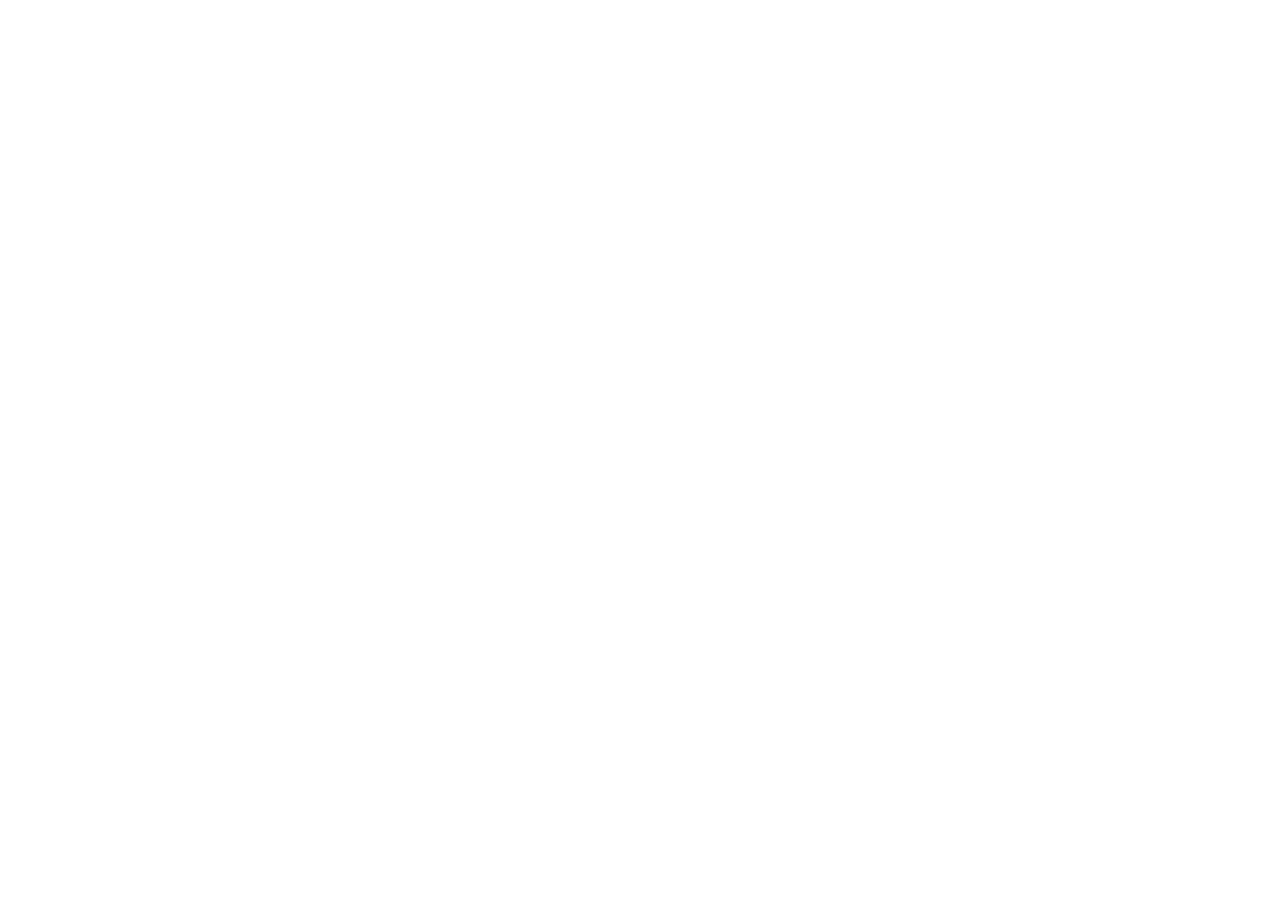
==== index.html @ a7a4b854 "konfigurasi pertama" ====
<!DOCTYPE html>
<html lang="en">
<head>
    <meta charset="UTF-8">
    <meta name="viewport" content="width=device-width, initial-scale=1.0">
    <title>Hafidz</title>

    <link rel="stylesheet" href="css/style.css">
</head>
<body>
    
</body>
</html>
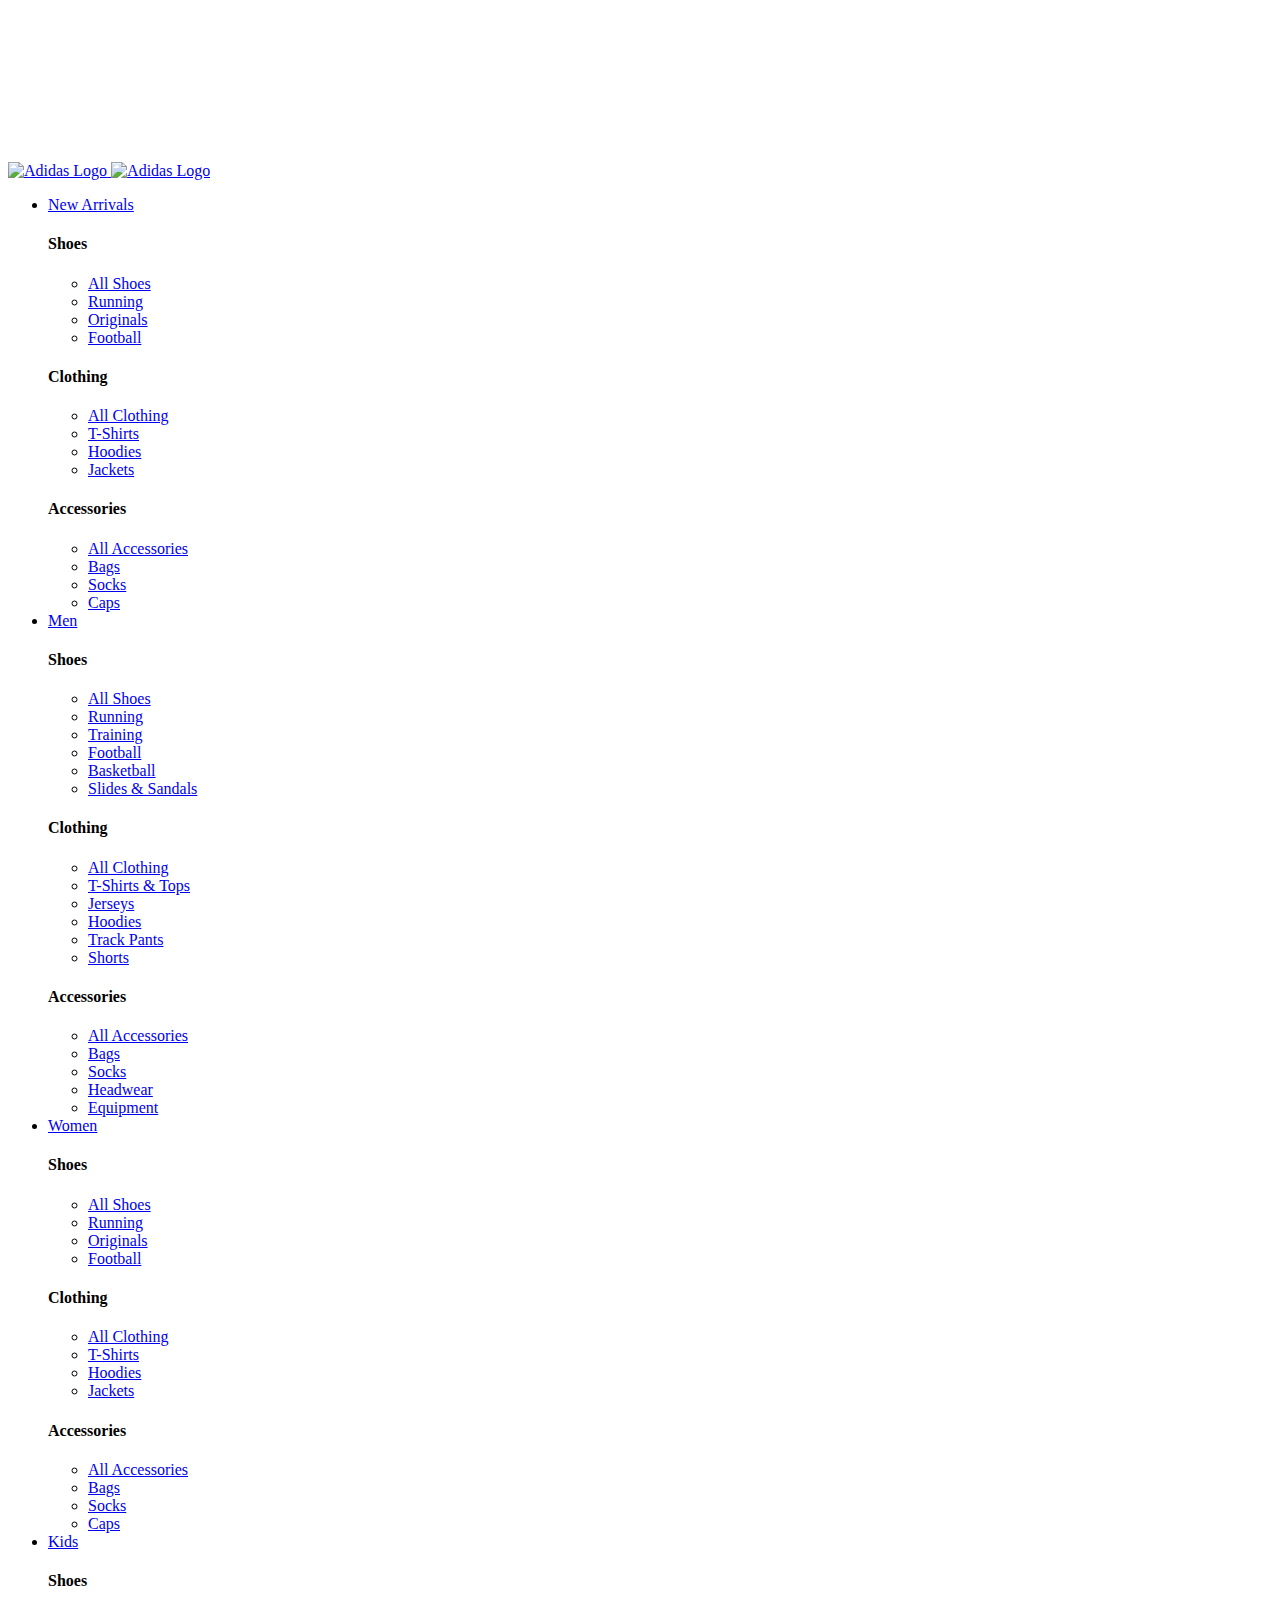
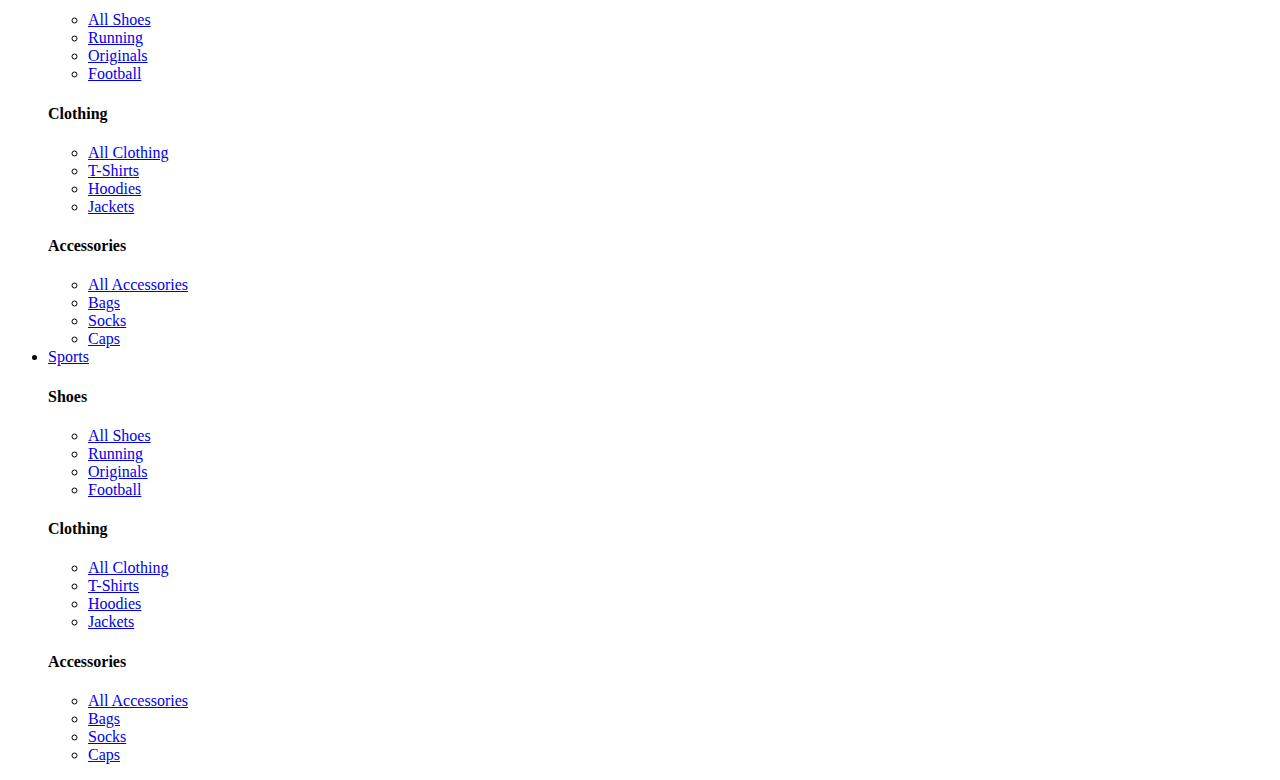
==== commit a275db15: "konfigurasi 2" ====
--- a/index.html
+++ b/index.html
@@ -8,6 +8,204 @@
     <link rel="stylesheet" href="css/style.css">
 </head>
 <body>
-    
+    <div class="banner">
+        <video  autoplay loop muted>
+            <source src="img/videoplayback.mp4">
+        </video> 
+        <!-- Navigation -->
+        <nav class="navbar">
+            <div class="nav-left">
+                <a href="index.html" class="logo-link">
+                    <img src="img/adidas12.png" alt="Adidas Logo" class="logo">
+                    <img src="img/dyfgasugfiuagdifaigf;.png" alt="Adidas Logo" class="logo">
+                </a>
+            </div>
+            <div class="nav-center">
+                <ul class="nav-links">
+                    <li class="nav-item">
+                        <a href="new-arrivals.html">New Arrivals <i class="fas fa-chevron"></i></a>
+                        <div class="dropdown-menu">
+                            <div class="dropdown-content">
+                                <div class="dropdown-column">
+                                    <h4>Shoes</h4>
+                                    <ul>
+                                        <li><a href="#">All Shoes</a></li>
+                                        <li><a href="#">Running</a></li>
+                                        <li><a href="#">Originals</a></li>
+                                        <li><a href="#">Football</a></li>
+                                    </ul>
+                                </div>
+                                <div class="dropdown-column">
+                                    <h4>Clothing</h4>
+                                    <ul>
+                                        <li><a href="#">All Clothing</a></li>
+                                        <li><a href="#">T-Shirts</a></li>
+                                        <li><a href="#">Hoodies</a></li>
+                                        <li><a href="#">Jackets</a></li>
+                                    </ul>
+                                </div>
+                                <div class="dropdown-column">
+                                    <h4>Accessories</h4>
+                                    <ul>
+                                        <li><a href="#">All Accessories</a></li>
+                                        <li><a href="#">Bags</a></li>
+                                        <li><a href="#">Socks</a></li>
+                                        <li><a href="#">Caps</a></li>
+                                    </ul>
+                                </div>
+                            </div>
+                        </div>
+                    </li>
+                    <li class="nav-item">
+                        <a href="men.html">Men <i class="fas fa-chevron"></i></a>
+                        <div class="dropdown-menu">
+                            <div class="dropdown-content">
+                                <div class="dropdown-column">
+                                    <h4>Shoes</h4>
+                                    <ul>
+                                        <li><a href="#">All Shoes</a></li>
+                                        <li><a href="#">Running</a></li>
+                                        <li><a href="#">Training</a></li>
+                                        <li><a href="#">Football</a></li>
+                                        <li><a href="#">Basketball</a></li>
+                                        <li><a href="#">Slides & Sandals</a></li>
+                                    </ul>
+                                </div>
+                                <div class="dropdown-column">
+                                    <h4>Clothing</h4>
+                                    <ul>
+                                        <li><a href="#">All Clothing</a></li>
+                                        <li><a href="#">T-Shirts & Tops</a></li>
+                                        <li><a href="#">Jerseys</a></li>
+                                        <li><a href="#">Hoodies</a></li>
+                                        <li><a href="#">Track Pants</a></li>
+                                        <li><a href="#">Shorts</a></li>
+                                    </ul>
+                                </div>
+                                <div class="dropdown-column">
+                                    <h4>Accessories</h4>
+                                    <ul>
+                                        <li><a href="#">All Accessories</a></li>
+                                        <li><a href="#">Bags</a></li>
+                                        <li><a href="#">Socks</a></li>
+                                        <li><a href="#">Headwear</a></li>
+                                        <li><a href="#">Equipment</a></li>
+                                    </ul>
+                                </div>
+                            </div>
+                        </div>
+                    </li>
+                    <li class="nav-item">
+                        <a href="women.html">Women <i class="fas fa-chevron"></i></a>
+                        <div class="dropdown-menu">
+                            <div class="dropdown-content">
+                                <div class="dropdown-column">
+                                    <h4>Shoes</h4>
+                                    <ul>
+                                        <li><a href="#">All Shoes</a></li>
+                                        <li><a href="#">Running</a></li>
+                                        <li><a href="#">Originals</a></li>
+                                        <li><a href="#">Football</a></li>
+                                    </ul>
+                                </div>
+                                <div class="dropdown-column">
+                                    <h4>Clothing</h4>
+                                    <ul>
+                                        <li><a href="#">All Clothing</a></li>
+                                        <li><a href="#">T-Shirts</a></li>
+                                        <li><a href="#">Hoodies</a></li>
+                                        <li><a href="#">Jackets</a></li>
+                                    </ul>
+                                </div>
+                                <div class="dropdown-column">
+                                    <h4>Accessories</h4>
+                                    <ul>
+                                        <li><a href="#">All Accessories</a></li>
+                                        <li><a href="#">Bags</a></li>
+                                        <li><a href="#">Socks</a></li>
+                                        <li><a href="#">Caps</a></li>
+                                    </ul>
+                                </div>
+                            </div>
+                        </div>
+                    </li>
+                    <li class="nav-item">
+                        <a href="kids.html">Kids <i class="fas fa-chevron"></i></a>
+                        <div class="dropdown-menu">
+                            <div class="dropdown-content">
+                                <div class="dropdown-column">
+                                    <h4>Shoes</h4>
+                                    <ul>
+                                        <li><a href="#">All Shoes</a></li>
+                                        <li><a href="#">Running</a></li>
+                                        <li><a href="#">Originals</a></li>
+                                        <li><a href="#">Football</a></li>
+                                    </ul>
+                                </div>
+                                <div class="dropdown-column">
+                                    <h4>Clothing</h4>
+                                    <ul>
+                                        <li><a href="#">All Clothing</a></li>
+                                        <li><a href="#">T-Shirts</a></li>
+                                        <li><a href="#">Hoodies</a></li>
+                                        <li><a href="#">Jackets</a></li>
+                                    </ul>
+                                </div>
+                                <div class="dropdown-column">
+                                    <h4>Accessories</h4>
+                                    <ul>
+                                        <li><a href="#">All Accessories</a></li>
+                                        <li><a href="#">Bags</a></li>
+                                        <li><a href="#">Socks</a></li>
+                                        <li><a href="#">Caps</a></li>
+                                    </ul>
+                                </div>
+                            </div>
+                        </div>
+                    </li>
+                    <li class="nav-item">
+                        <a href="sports.html">Sports <i class="fas fa-chevron"></i></a>
+                        <div class="dropdown-menu">
+                            <div class="dropdown-content">
+                                <div class="dropdown-column">
+                                    <h4>Shoes</h4>
+                                    <ul>
+                                        <li><a href="#">All Shoes</a></li>
+                                        <li><a href="#">Running</a></li>
+                                        <li><a href="#">Originals</a></li>
+                                        <li><a href="#">Football</a></li>
+                                    </ul>
+                                </div>
+                                <div class="dropdown-column">
+                                    <h4>Clothing</h4>
+                                    <ul>
+                                        <li><a href="#">All Clothing</a></li>
+                                        <li><a href="#">T-Shirts</a></li>
+                                        <li><a href="#">Hoodies</a></li>
+                                        <li><a href="#">Jackets</a></li>
+                                    </ul>
+                                </div>
+                                <div class="dropdown-column">
+                                    <h4>Accessories</h4>
+                                    <ul>
+                                        <li><a href="#">All Accessories</a></li>
+                                        <li><a href="#">Bags</a></li>
+                                        <li><a href="#">Socks</a></li>
+                                        <li><a href="#">Caps</a></li>
+                                    </ul>
+                                </div>
+                            </div>
+                        </div>
+                    </li>
+                </ul>
+            </div>
+            <div class="nav-right">
+                    <i class="fas fa-search"></i>
+                <div>
+                    <a href="bag.html"><i class="fas fa-shopping-bag"></i></a>
+                </div>
+            </div>
+         </nav>
+    </div>
 </body>
 </html>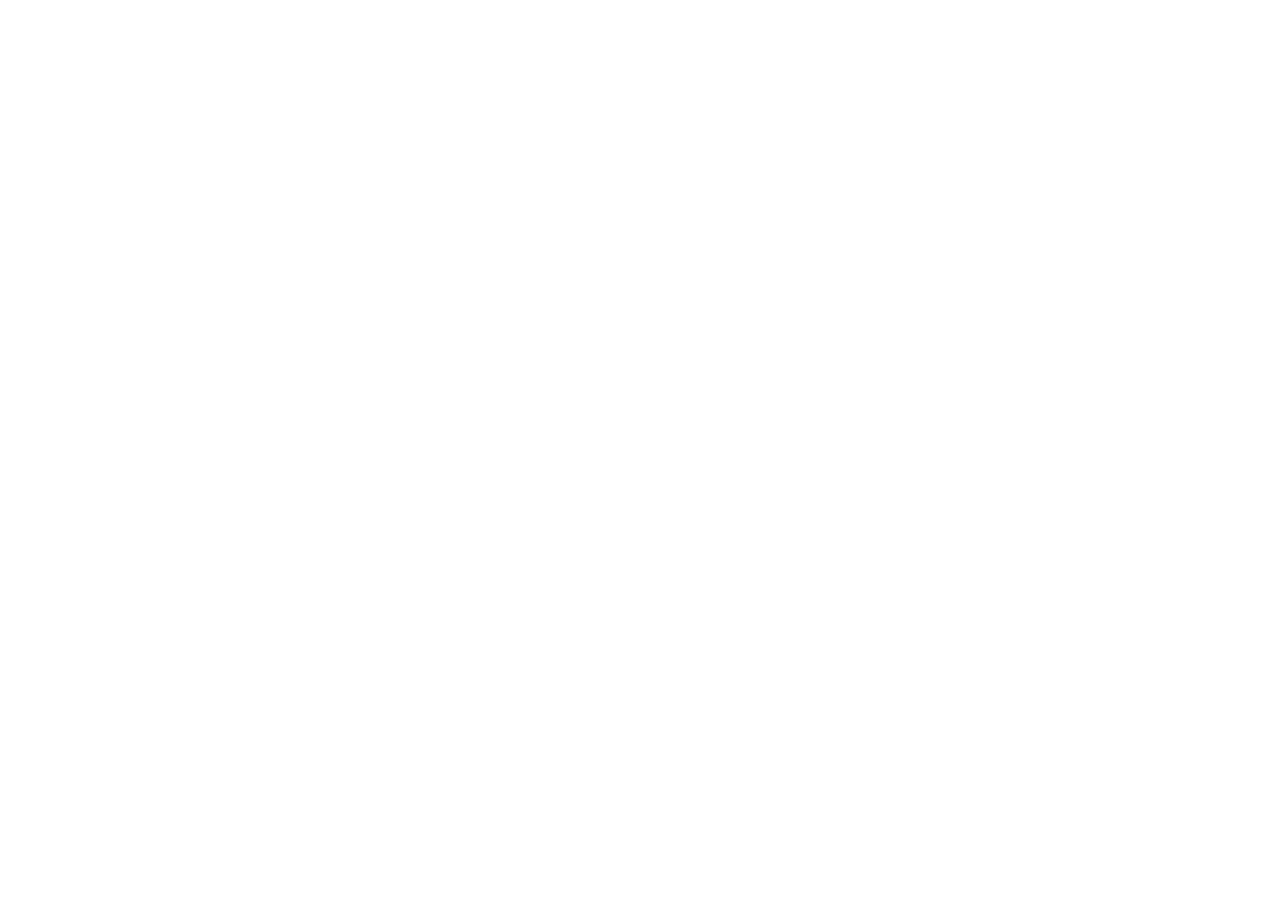
==== commit 0b9aae38: "pertama" ====
--- a/index.html
+++ b/index.html
@@ -8,204 +8,6 @@
     <link rel="stylesheet" href="css/style.css">
 </head>
 <body>
-    <div class="banner">
-        <video  autoplay loop muted>
-            <source src="img/videoplayback.mp4">
-        </video> 
-        <!-- Navigation -->
-        <nav class="navbar">
-            <div class="nav-left">
-                <a href="index.html" class="logo-link">
-                    <img src="img/adidas12.png" alt="Adidas Logo" class="logo">
-                    <img src="img/dyfgasugfiuagdifaigf;.png" alt="Adidas Logo" class="logo">
-                </a>
-            </div>
-            <div class="nav-center">
-                <ul class="nav-links">
-                    <li class="nav-item">
-                        <a href="new-arrivals.html">New Arrivals <i class="fas fa-chevron"></i></a>
-                        <div class="dropdown-menu">
-                            <div class="dropdown-content">
-                                <div class="dropdown-column">
-                                    <h4>Shoes</h4>
-                                    <ul>
-                                        <li><a href="#">All Shoes</a></li>
-                                        <li><a href="#">Running</a></li>
-                                        <li><a href="#">Originals</a></li>
-                                        <li><a href="#">Football</a></li>
-                                    </ul>
-                                </div>
-                                <div class="dropdown-column">
-                                    <h4>Clothing</h4>
-                                    <ul>
-                                        <li><a href="#">All Clothing</a></li>
-                                        <li><a href="#">T-Shirts</a></li>
-                                        <li><a href="#">Hoodies</a></li>
-                                        <li><a href="#">Jackets</a></li>
-                                    </ul>
-                                </div>
-                                <div class="dropdown-column">
-                                    <h4>Accessories</h4>
-                                    <ul>
-                                        <li><a href="#">All Accessories</a></li>
-                                        <li><a href="#">Bags</a></li>
-                                        <li><a href="#">Socks</a></li>
-                                        <li><a href="#">Caps</a></li>
-                                    </ul>
-                                </div>
-                            </div>
-                        </div>
-                    </li>
-                    <li class="nav-item">
-                        <a href="men.html">Men <i class="fas fa-chevron"></i></a>
-                        <div class="dropdown-menu">
-                            <div class="dropdown-content">
-                                <div class="dropdown-column">
-                                    <h4>Shoes</h4>
-                                    <ul>
-                                        <li><a href="#">All Shoes</a></li>
-                                        <li><a href="#">Running</a></li>
-                                        <li><a href="#">Training</a></li>
-                                        <li><a href="#">Football</a></li>
-                                        <li><a href="#">Basketball</a></li>
-                                        <li><a href="#">Slides & Sandals</a></li>
-                                    </ul>
-                                </div>
-                                <div class="dropdown-column">
-                                    <h4>Clothing</h4>
-                                    <ul>
-                                        <li><a href="#">All Clothing</a></li>
-                                        <li><a href="#">T-Shirts & Tops</a></li>
-                                        <li><a href="#">Jerseys</a></li>
-                                        <li><a href="#">Hoodies</a></li>
-                                        <li><a href="#">Track Pants</a></li>
-                                        <li><a href="#">Shorts</a></li>
-                                    </ul>
-                                </div>
-                                <div class="dropdown-column">
-                                    <h4>Accessories</h4>
-                                    <ul>
-                                        <li><a href="#">All Accessories</a></li>
-                                        <li><a href="#">Bags</a></li>
-                                        <li><a href="#">Socks</a></li>
-                                        <li><a href="#">Headwear</a></li>
-                                        <li><a href="#">Equipment</a></li>
-                                    </ul>
-                                </div>
-                            </div>
-                        </div>
-                    </li>
-                    <li class="nav-item">
-                        <a href="women.html">Women <i class="fas fa-chevron"></i></a>
-                        <div class="dropdown-menu">
-                            <div class="dropdown-content">
-                                <div class="dropdown-column">
-                                    <h4>Shoes</h4>
-                                    <ul>
-                                        <li><a href="#">All Shoes</a></li>
-                                        <li><a href="#">Running</a></li>
-                                        <li><a href="#">Originals</a></li>
-                                        <li><a href="#">Football</a></li>
-                                    </ul>
-                                </div>
-                                <div class="dropdown-column">
-                                    <h4>Clothing</h4>
-                                    <ul>
-                                        <li><a href="#">All Clothing</a></li>
-                                        <li><a href="#">T-Shirts</a></li>
-                                        <li><a href="#">Hoodies</a></li>
-                                        <li><a href="#">Jackets</a></li>
-                                    </ul>
-                                </div>
-                                <div class="dropdown-column">
-                                    <h4>Accessories</h4>
-                                    <ul>
-                                        <li><a href="#">All Accessories</a></li>
-                                        <li><a href="#">Bags</a></li>
-                                        <li><a href="#">Socks</a></li>
-                                        <li><a href="#">Caps</a></li>
-                                    </ul>
-                                </div>
-                            </div>
-                        </div>
-                    </li>
-                    <li class="nav-item">
-                        <a href="kids.html">Kids <i class="fas fa-chevron"></i></a>
-                        <div class="dropdown-menu">
-                            <div class="dropdown-content">
-                                <div class="dropdown-column">
-                                    <h4>Shoes</h4>
-                                    <ul>
-                                        <li><a href="#">All Shoes</a></li>
-                                        <li><a href="#">Running</a></li>
-                                        <li><a href="#">Originals</a></li>
-                                        <li><a href="#">Football</a></li>
-                                    </ul>
-                                </div>
-                                <div class="dropdown-column">
-                                    <h4>Clothing</h4>
-                                    <ul>
-                                        <li><a href="#">All Clothing</a></li>
-                                        <li><a href="#">T-Shirts</a></li>
-                                        <li><a href="#">Hoodies</a></li>
-                                        <li><a href="#">Jackets</a></li>
-                                    </ul>
-                                </div>
-                                <div class="dropdown-column">
-                                    <h4>Accessories</h4>
-                                    <ul>
-                                        <li><a href="#">All Accessories</a></li>
-                                        <li><a href="#">Bags</a></li>
-                                        <li><a href="#">Socks</a></li>
-                                        <li><a href="#">Caps</a></li>
-                                    </ul>
-                                </div>
-                            </div>
-                        </div>
-                    </li>
-                    <li class="nav-item">
-                        <a href="sports.html">Sports <i class="fas fa-chevron"></i></a>
-                        <div class="dropdown-menu">
-                            <div class="dropdown-content">
-                                <div class="dropdown-column">
-                                    <h4>Shoes</h4>
-                                    <ul>
-                                        <li><a href="#">All Shoes</a></li>
-                                        <li><a href="#">Running</a></li>
-                                        <li><a href="#">Originals</a></li>
-                                        <li><a href="#">Football</a></li>
-                                    </ul>
-                                </div>
-                                <div class="dropdown-column">
-                                    <h4>Clothing</h4>
-                                    <ul>
-                                        <li><a href="#">All Clothing</a></li>
-                                        <li><a href="#">T-Shirts</a></li>
-                                        <li><a href="#">Hoodies</a></li>
-                                        <li><a href="#">Jackets</a></li>
-                                    </ul>
-                                </div>
-                                <div class="dropdown-column">
-                                    <h4>Accessories</h4>
-                                    <ul>
-                                        <li><a href="#">All Accessories</a></li>
-                                        <li><a href="#">Bags</a></li>
-                                        <li><a href="#">Socks</a></li>
-                                        <li><a href="#">Caps</a></li>
-                                    </ul>
-                                </div>
-                            </div>
-                        </div>
-                    </li>
-                </ul>
-            </div>
-            <div class="nav-right">
-                    <i class="fas fa-search"></i>
-                <div>
-                    <a href="bag.html"><i class="fas fa-shopping-bag"></i></a>
-                </div>
-            </div>
-         </nav>
-    </div>
+   
 </body>
 </html>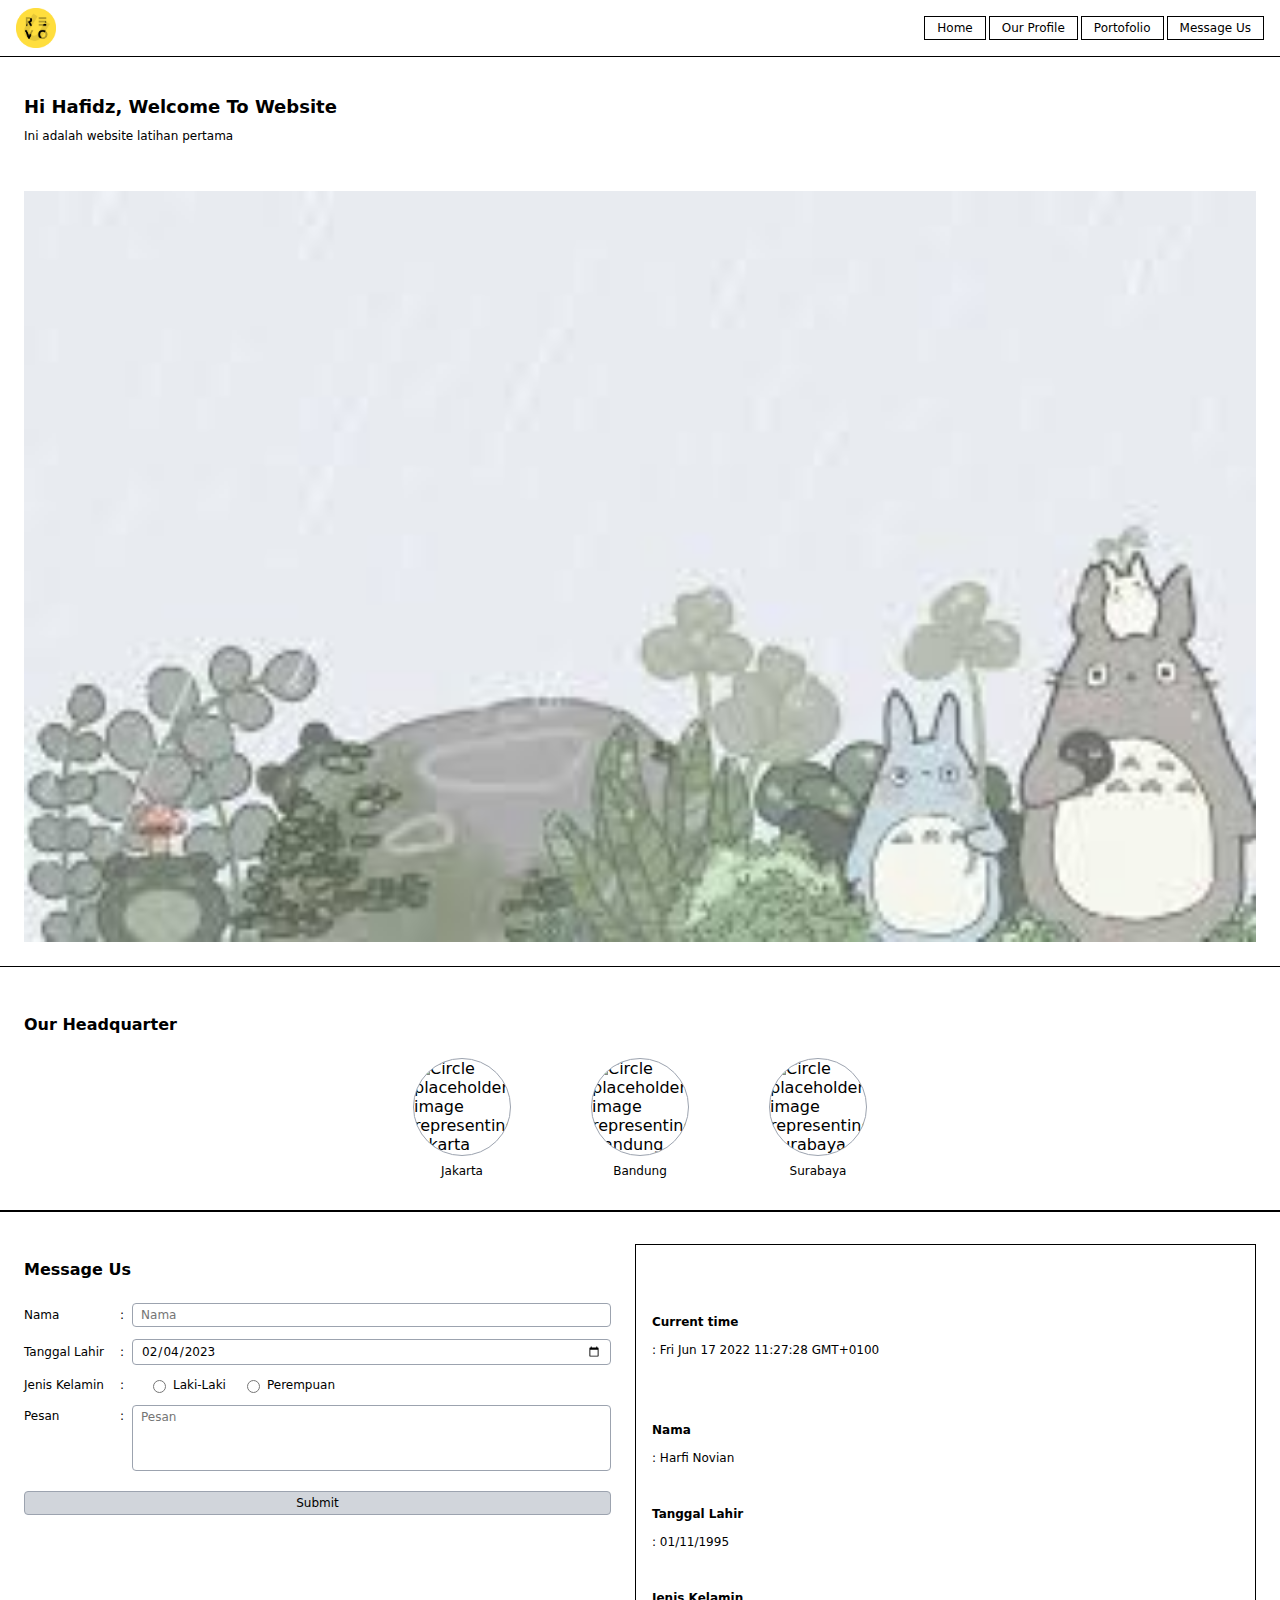
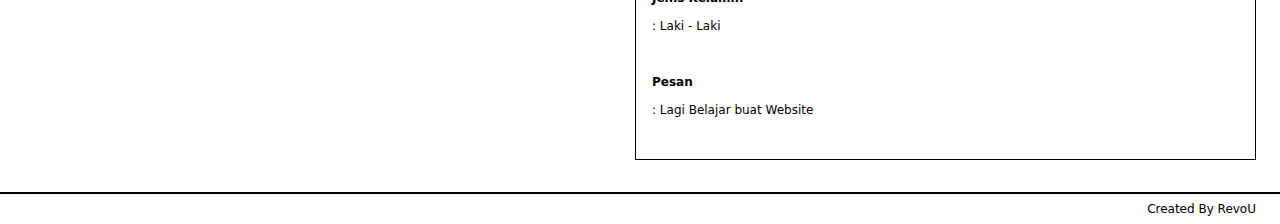
==== commit 520dff37: "DONE" ====
--- a/index.html
+++ b/index.html
@@ -1,13 +1,183 @@
 <!DOCTYPE html>
 <html lang="en">
-<head>
-    <meta charset="UTF-8">
-    <meta name="viewport" content="width=device-width, initial-scale=1.0">
-    <title>Hafidz</title>
+ <head>
+  <meta charset="utf-8"/>
+  <meta content="width=device-width, initial-scale=1" name="viewport"/>
+  <title>
+   RevoU Webpage
+  </title>
+  <link href="https://cdnjs.cloudflare.com/ajax/libs/font-awesome/5.15.3/css/all.min.css" rel="stylesheet"/>
+  <link rel="stylesheet" href="css/style.css"/>
+ </head>
+ <body>
+  <!-- Header -->
+  <header>
+   <div>
+    <img alt="Yellow circular logo with black text RevoU" height="40" src="[data-uri]" width="40"/>
+   </div>
+   <nav>
+    <a href="#">
+     Home
+    </a>
+    <a href="#">
+     Our Profile
+    </a>
+    <a href="#">
+     Portofolio
+    </a>
+    <a href="#">
+     Message Us
+    </a>
+   </nav>
+  </header>
+  <!-- Main content -->
+  <main class="container">
+   <section>
+    <h2>
+     Hi Hafidz, Welcome To Website
+    </h2>
+    <p>
+     Ini adalah website latihan pertama
+    </p>
+    <img alt="Placeholder image sized 1366 by 578 pixels" height="578" src="[data-uri]" width="1366"/>
+   </section>
+  </main>
+  <hr/>
+  <!-- Our Headquarter Section -->
+  <section class="headquarter container">
+   <h3>
+    Our Headquarter
+   </h3>
+   <div class="headquarter-list">
+    <div class="headquarter-item">
+     <img alt="Circle placeholder image representing Jakarta headquarters" height="100" src="https://storage.googleapis.com/a1aa/image/36231f51-23c1-42ac-cbc9-a202c9dd4cc0.jpg" width="100"/>
+     <span>
+      Jakarta
+     </span>
+    </div>
+    <div class="headquarter-item">
+     <img alt="Circle placeholder image representing Bandung headquarters" height="100" src="https://storage.googleapis.com/a1aa/image/4eb129dc-981b-48c0-835d-3033b9f2c072.jpg" width="100"/>
+     <span>
+      Bandung
+     </span>
+    </div>
+    <div class="headquarter-item">
+     <img alt="Circle placeholder image representing Surabaya headquarters" height="100" src="https://storage.googleapis.com/a1aa/image/cad7e3b5-8338-4592-6270-329ee5f387d6.jpg" width="100"/>
+     <span>
+      Surabaya
+     </span>
+    </div>
+   </div>
+  </section>
+  <hr/>
+  <!-- Message Us Section -->
+  <section class="message-us container">
+   <form action="#" class="message-form" id="messageForm" method="POST">
+    <h3>
+     Message Us
+    </h3>
+    <div class="form-row">
+     <label for="nama">
+      Nama
+     </label>
+     <span>
+      :
+     </span>
+     <input id="nama" name="nama" placeholder="Nama" type="text" required/>
+    </div>
+    <div class="form-row">
+     <label for="tanggal">
+      Tanggal Lahir
+     </label>
+     <span>
+      :
+     </span>
+     <input id="tanggal" name="tanggal" type="date" value="2023-02-04" required/>
+    </div>
+    <div class="form-row gender">
+     <label>
+      Jenis Kelamin
+     </label>
+     <span>
+      :
+     </span>
+     <label>
+      <input name="jenis_kelamin" type="radio" value="Laki-Laki" required/>
+      Laki-Laki
+     </label>
+     <label>
+      <input name="jenis_kelamin" type="radio" value="Perempuan"/>
+      Perempuan
+     </label>
+    </div>
+    <div class="form-row" style="align-items:flex-start;">
+     <label for="pesan" style="padding-top:0.25rem;">
+      Pesan
+     </label>
+     <span style="margin-right:0.5rem; padding-top:0.25rem;">
+      :
+     </span>
+     <textarea id="pesan" name="pesan" placeholder="Pesan" rows="4" required></textarea>
+    </div>
+    <button type="submit">
+     Submit
+    </button>
+   </form>
+   <div class="message-display" id="messageDisplay">
+    <p>
+     <strong>
+      Current time
+     </strong>
+     : Fri Jun 17 2022 11:27:28 GMT+0100
+    </p>
+    <p>
+     <strong>
+      Nama
+     </strong>
+     : Harfi Novian
+     <br/>
+     <strong>
+      Tanggal Lahir
+     </strong>
+     : 01/11/1995
+     <br/>
+     <strong>
+      Jenis Kelamin
+     </strong>
+     : Laki - Laki
+     <br/>
+     <strong>
+      Pesan
+     </strong>
+     : Lagi Belajar buat Website
+    </p>
+   </div>
+  </section>
+  <footer>
+   Created By RevoU
+  </footer>
+  <script>
+   document.getElementById('messageForm').addEventListener('submit', function(event) {
+    event.preventDefault();
+    const nama = this.nama.value.trim();
+    const tanggal = this.tanggal.value;
+    const jenisKelamin = this.jenis_kelamin.value;
+    const pesan = this.pesan.value.trim();
 
-    <link rel="stylesheet" href="css/style.css">
-</head>
-<body>
-   
-</body>
+    const messageDisplay = document.getElementById('messageDisplay');
+    const currentTime = new Date().toString();
+
+    messageDisplay.innerHTML = `
+     <p><strong>Current time</strong> : ${currentTime}</p>
+     <p>
+      <strong>Nama</strong> : ${nama}<br/>
+      <strong>Tanggal Lahir</strong> : ${tanggal}<br/>
+      <strong>Jenis Kelamin</strong> : ${jenisKelamin}<br/>
+      <strong>Pesan</strong> : ${pesan}
+     </p>
+    `;
+    this.reset();
+   });
+  </script>
+ </body>
 </html>--- a/css/style.css
+++ b/css/style.css
@@ -0,0 +1,183 @@
+/* Reset and base */
+body {
+    background-color: white;
+    color: black;
+    font-family: system-ui, -apple-system, BlinkMacSystemFont, "Segoe UI", Roboto, Helvetica, Arial, sans-serif, "Apple Color Emoji", "Segoe UI Emoji";
+    margin: 0;
+    padding: 0;
+}
+img {
+    max-width: 100%;
+    height: auto;
+    display: block;
+}
+/* Container max width */
+.container {
+    max-width: 80rem;
+    margin-left: auto;
+    margin-right: auto;
+    padding-left: 1.5rem;
+    padding-right: 1.5rem;
+}
+/* Header */
+header {
+    display: flex;
+    align-items: center;
+    justify-content: space-between;
+    border-bottom: 1px solid black;
+    padding: 0.5rem 1rem;
+}
+nav {
+    display: flex;
+    gap: 0.25rem;
+    font-size: 0.75rem;
+}
+nav a {
+    border: 1px solid black;
+    padding: 0.25rem 0.75rem;
+    text-decoration: none;
+    color: black;
+    display: inline-block;
+}
+nav a + a {
+    margin-left: -1px;
+}
+/* Main */
+main {
+    padding-top: 1.5rem;
+    padding-bottom: 1.5rem;
+}
+main h2 {
+    font-weight: 600;
+    font-size: 1.125rem;
+    margin-bottom: 0.25rem;
+}
+main p {
+    font-size: 0.75rem;
+    margin-bottom: 3rem;
+}
+/* Horizontal rule */
+hr {
+    border: none;
+    border-top: 1px solid black;
+    margin: 0;
+}
+/* Headquarter section */
+section.headquarter {
+    padding-top: 2rem;
+    padding-bottom: 2rem;
+    border-bottom: 1px solid black;
+}
+section.headquarter h3 {
+    font-weight: 700;
+    font-size: 1rem;
+    margin-bottom: 1.5rem;
+}
+.headquarter-list {
+    display: flex;
+    justify-content: center;
+    gap: 5rem;
+    flex-wrap: wrap;
+}
+.headquarter-item {
+    display: flex;
+    flex-direction: column;
+    align-items: center;
+    gap: 0.5rem;
+}
+.headquarter-item img {
+    width: 6rem;
+    height: 6rem;
+    border-radius: 9999px;
+    border: 1px solid #9ca3af;
+    object-fit: cover;
+}
+.headquarter-item span {
+    font-size: 0.75rem;
+}
+/* Message Us section */
+section.message-us {
+    padding-top: 2rem;
+    padding-bottom: 2rem;
+    border-bottom: 1px solid black;
+    display: flex;
+    flex-direction: column;
+    gap: 1.5rem;
+}
+@media (min-width: 640px) {
+    section.message-us {
+        flex-direction: row;
+    }
+}
+form.message-form {
+    display: flex;
+    flex-direction: column;
+    gap: 0.75rem;
+    flex: 1 1 50%;
+}
+form.message-form h3 {
+    font-weight: 700;
+    font-size: 1rem;
+    margin-bottom: 0.75rem;
+}
+.form-row {
+    display: flex;
+    align-items: center;
+    font-size: 0.75rem;
+}
+.form-row label {
+    width: 6rem;
+}
+.form-row span {
+    margin-right: 0.5rem;
+}
+.form-row input[type="text"],
+.form-row input[type="date"],
+.form-row textarea {
+    border: 1px solid #9ca3af;
+    border-radius: 0.25rem;
+    padding: 0.25rem 0.5rem;
+    font-size: 0.75rem;
+    flex: 1 1 auto;
+    font-family: inherit;
+}
+.form-row textarea {
+    resize: none;
+}
+.form-row.gender {
+    gap: 1rem;
+}
+.form-row.gender label {
+    width: auto;
+    display: flex;
+    align-items: center;
+    gap: 0.25rem;
+}
+button[type="submit"] {
+    background-color: #d1d5db;
+    color: black;
+    font-size: 0.75rem;
+    padding: 0.25rem 0;
+    border-radius: 0.25rem;
+    border: 1px solid #9ca3af;
+    margin-top: 0.5rem;
+    cursor: pointer;
+    font-family: inherit;
+}
+.message-display {
+    flex: 1 1 50%;
+    border: 1px solid black;
+    padding: 1rem;
+    font-size: 0.75rem;
+    white-space: pre-line;
+}
+.message-display p strong {
+    font-weight: 700;
+}
+/* Footer */
+footer {
+    font-size: 0.75rem;
+    text-align: right;
+    padding: 0.5rem 1.5rem;
+    border-top: 1px solid black;
+}
